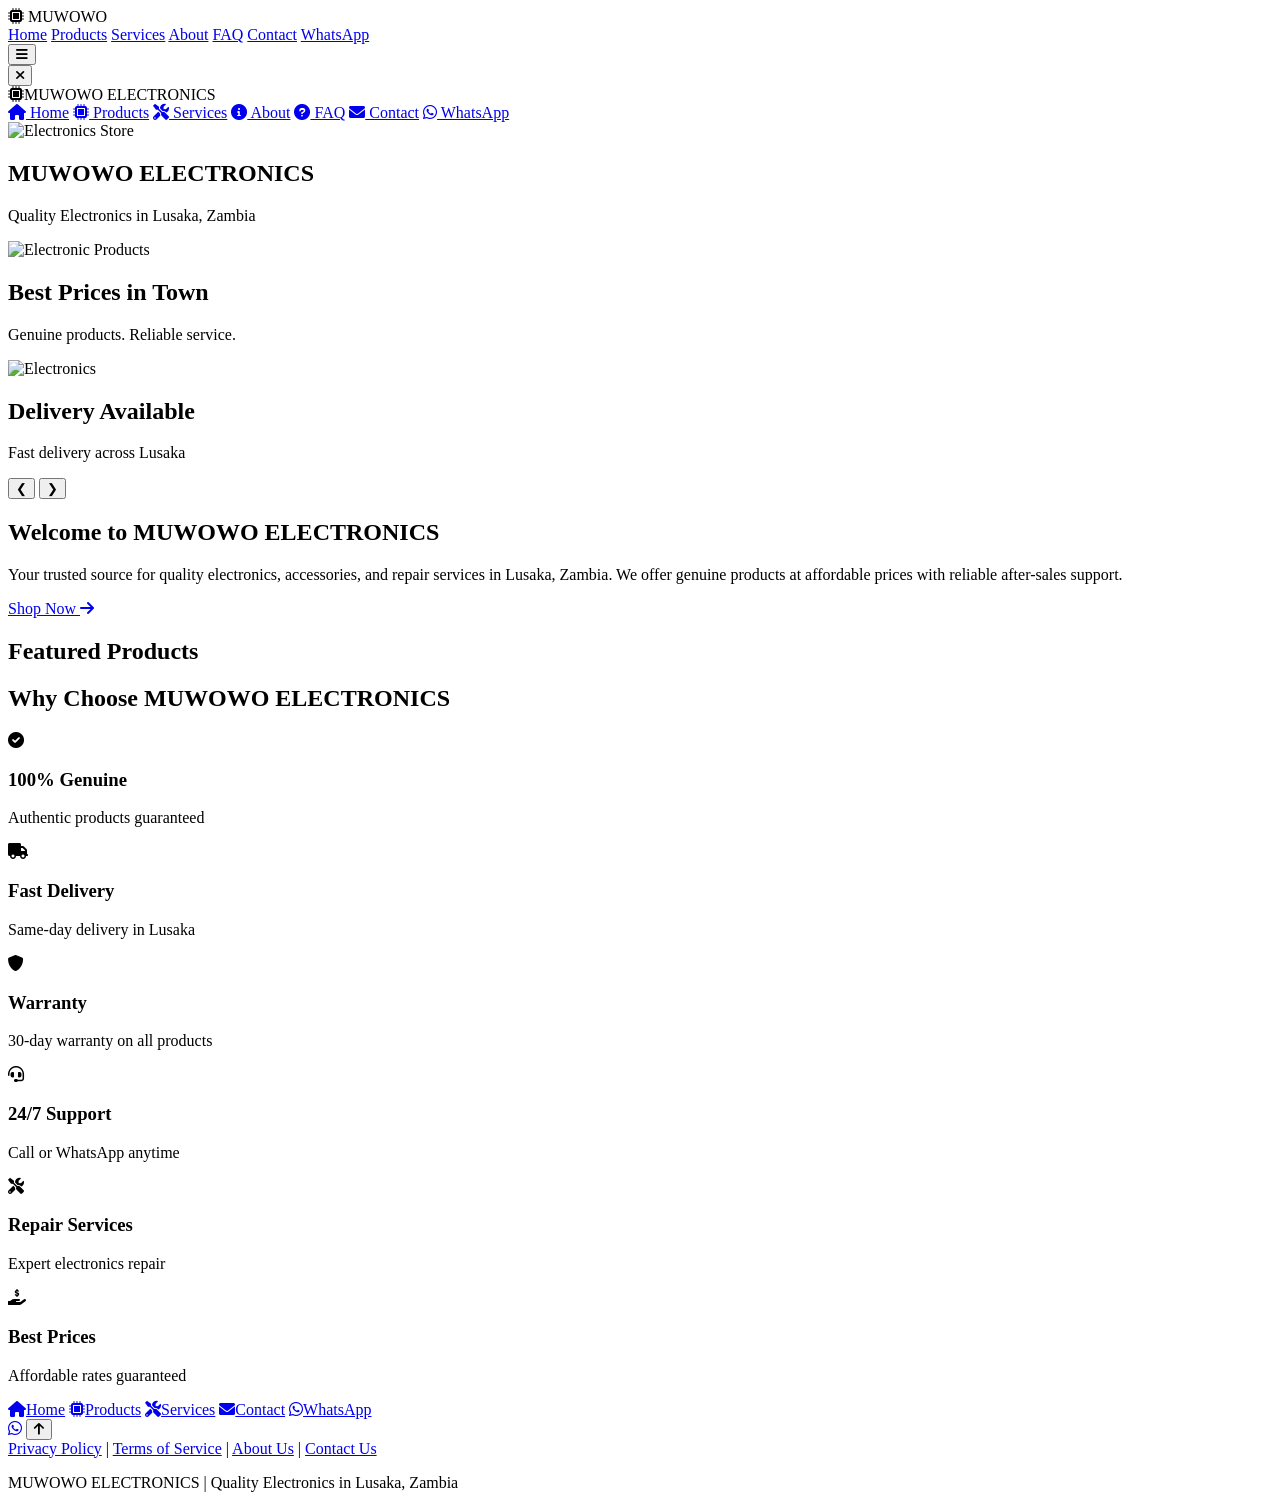
==== index.html @ c8394f82 "Add initial HTML structure for MUWOWO ELECTRONICS" ====
<!DOCTYPE html>
<html lang="en">
<head>
    <meta charset="UTF-8">
    <meta name="viewport" content="width=device-width, initial-scale=1.0, viewport-fit=cover">
    <title>MUWOWO ELECTRONICS | Quality Electronics in Lusaka, Zambia</title>
    <link rel="stylesheet" href="style.css">
    <link rel="stylesheet" href="https://cdnjs.cloudflare.com/ajax/libs/font-awesome/6.0.0-beta3/css/all.min.css">
</head>
<body>

    <!-- Header -->
    <header class="site-header">
        <div class="header-container">
            <div class="logo">
                <i class="fas fa-microchip"></i>
                <span>MUWOWO <span style="color: white;">ELECTRONICS</span></span>
            </div>
            <nav class="desktop-nav">
                <a href="index.html">Home</a>
                <a href="products.html">Products</a>
                <a href="services.html">Services</a>
                <a href="about.html">About</a>
                <a href="faq.html">FAQ</a>
                <a href="contact.html">Contact</a>
                <a href="https://wa.me/260761616201" class="nav-wa-btn" target="_blank">WhatsApp</a>
            </nav>
            <button class="hamburger" id="hamburgerBtn">
                <i class="fas fa-bars"></i>
            </button>
        </div>
        <div class="mobile-menu" id="mobileMenu">
            <button class="close-menu" id="closeMenuBtn"><i class="fas fa-times"></i></button>
            <div class="mobile-logo"><i class="fas fa-microchip"></i><span>MUWOWO ELECTRONICS</span></div>
            <nav class="mobile-nav">
                <a href="index.html"><i class="fas fa-home"></i> Home</a>
                <a href="products.html"><i class="fas fa-microchip"></i> Products</a>
                <a href="services.html"><i class="fas fa-tools"></i> Services</a>
                <a href="about.html"><i class="fas fa-info-circle"></i> About</a>
                <a href="faq.html"><i class="fas fa-question-circle"></i> FAQ</a>
                <a href="contact.html"><i class="fas fa-envelope"></i> Contact</a>
                <a href="https://wa.me/260761616201" target="_blank"><i class="fab fa-whatsapp"></i> WhatsApp</a>
            </nav>
        </div>
        <div class="menu-overlay" id="menuOverlay"></div>
    </header>

    <main>
        <!-- Hero Slideshow -->
        <section class="hero">
            <div class="slideshow-container" id="slideshow">
                <div class="slide active">
                    <img src="https://images.unsplash.com/photo-1550009158-9ebf69173e03?w=1200" alt="Electronics Store">
                    <div class="slide-caption">
                        <h1>MUWOWO ELECTRONICS</h1>
                        <p>Quality Electronics in Lusaka, Zambia</p>
                    </div>
                </div>
                <div class="slide">
                    <img src="https://images.unsplash.com/photo-1558981806-ec527fa84c39?w=1200" alt="Electronic Products">
                    <div class="slide-caption">
                        <h1>Best Prices in Town</h1>
                        <p>Genuine products. Reliable service.</p>
                    </div>
                </div>
                <div class="slide">
                    <img src="https://images.unsplash.com/photo-1581091226033-d5c48150dbaa?w=1200" alt="Electronics">
                    <div class="slide-caption">
                        <h1>Delivery Available</h1>
                        <p>Fast delivery across Lusaka</p>
                    </div>
                </div>
                <button class="slide-prev" onclick="changeSlide(-1)">❮</button>
                <button class="slide-next" onclick="changeSlide(1)">❯</button>
            </div>
        </section>

        <!-- Welcome Section -->
        <section class="welcome">
            <h2>Welcome to MUWOWO ELECTRONICS</h2>
            <p>Your trusted source for quality electronics, accessories, and repair services in Lusaka, Zambia. We offer genuine products at affordable prices with reliable after-sales support.</p>
            <a href="products.html" class="cta-btn">Shop Now <i class="fas fa-arrow-right"></i></a>
        </section>

        <!-- Featured Products -->
        <section class="featured">
            <h2>Featured Products</h2>
            <div class="products-grid" id="featured-products">
                <!-- Products will be loaded here -->
            </div>
        </section>

        <!-- Why Choose Us -->
        <section class="why-us">
            <h2>Why Choose MUWOWO ELECTRONICS</h2>
            <div class="features-grid">
                <div class="feature"><i class="fas fa-check-circle"></i><h3>100% Genuine</h3><p>Authentic products guaranteed</p></div>
                <div class="feature"><i class="fas fa-truck"></i><h3>Fast Delivery</h3><p>Same-day delivery in Lusaka</p></div>
                <div class="feature"><i class="fas fa-shield-alt"></i><h3>Warranty</h3><p>30-day warranty on all products</p></div>
                <div class="feature"><i class="fas fa-headset"></i><h3>24/7 Support</h3><p>Call or WhatsApp anytime</p></div>
                <div class="feature"><i class="fas fa-tools"></i><h3>Repair Services</h3><p>Expert electronics repair</p></div>
                <div class="feature"><i class="fas fa-hand-holding-usd"></i><h3>Best Prices</h3><p>Affordable rates guaranteed</p></div>
            </div>
        </section>
    </main>

    <!-- Bottom Navigation -->
    <div class="bottom-nav">
        <a href="index.html" class="nav-item active"><i class="fas fa-home"></i><span>Home</span></a>
        <a href="products.html" class="nav-item"><i class="fas fa-microchip"></i><span>Products</span></a>
        <a href="services.html" class="nav-item"><i class="fas fa-tools"></i><span>Services</span></a>
        <a href="contact.html" class="nav-item"><i class="fas fa-envelope"></i><span>Contact</span></a>
        <a href="https://wa.me/260761616201" class="nav-item" target="_blank"><i class="fab fa-whatsapp"></i><span>WhatsApp</span></a>
    </div>

    <!-- Floating WhatsApp -->
    <a href="https://wa.me/260761616201" class="floating-wa" target="_blank"><i class="fab fa-whatsapp"></i></a>

    <!-- Scroll Top -->
    <button class="scroll-top" id="scrollTop"><i class="fas fa-arrow-up"></i></button>

    <footer>
        <div class="footer-links">
            <a href="privacy.html">Privacy Policy</a> |
            <a href="terms.html">Terms of Service</a> |
            <a href="about.html">About Us</a> |
            <a href="contact.html">Contact Us</a>
        </div>
        <p>MUWOWO ELECTRONICS | Quality Electronics in Lusaka, Zambia</p>
        
    </footer>

    <script src="script.js"></script>
</body>
</html>
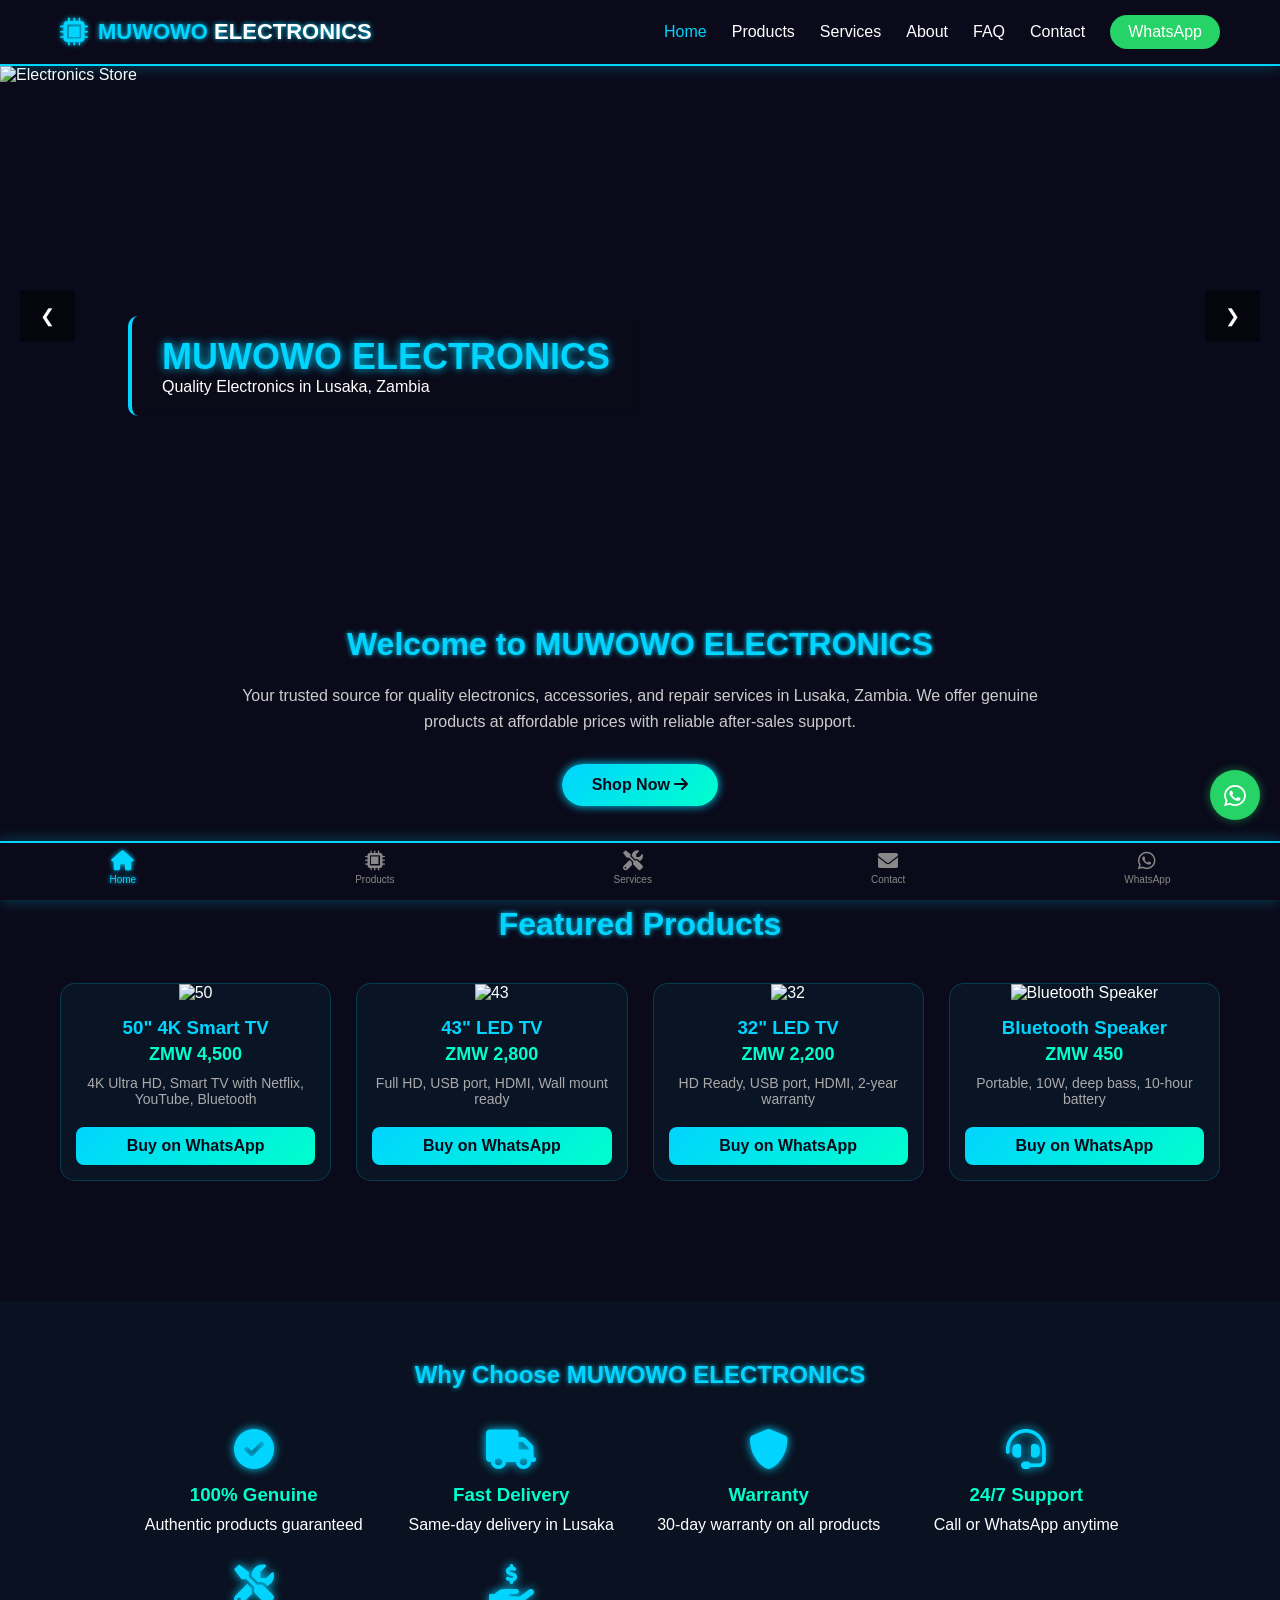
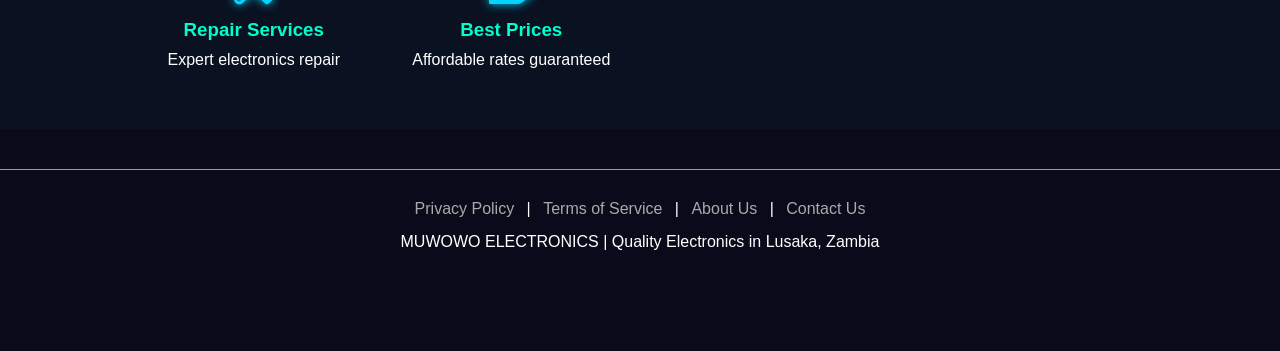
==== commit 80fa4672: "Update index.html" ====
--- a/index.html
+++ b/index.html
@@ -9,12 +9,11 @@
 </head>
 <body>
 
-    <!-- Header -->
     <header class="site-header">
         <div class="header-container">
             <div class="logo">
                 <i class="fas fa-microchip"></i>
-                <span>MUWOWO <span style="color: white;">ELECTRONICS</span></span>
+                <span>MUWOWO <span style="color:white;">ELECTRONICS</span></span>
             </div>
             <nav class="desktop-nav">
                 <a href="index.html">Home</a>
@@ -46,7 +45,6 @@
     </header>
 
     <main>
-        <!-- Hero Slideshow -->
         <section class="hero">
             <div class="slideshow-container" id="slideshow">
                 <div class="slide active">
@@ -75,22 +73,17 @@
             </div>
         </section>
 
-        <!-- Welcome Section -->
         <section class="welcome">
             <h2>Welcome to MUWOWO ELECTRONICS</h2>
             <p>Your trusted source for quality electronics, accessories, and repair services in Lusaka, Zambia. We offer genuine products at affordable prices with reliable after-sales support.</p>
             <a href="products.html" class="cta-btn">Shop Now <i class="fas fa-arrow-right"></i></a>
         </section>
 
-        <!-- Featured Products -->
         <section class="featured">
             <h2>Featured Products</h2>
-            <div class="products-grid" id="featured-products">
-                <!-- Products will be loaded here -->
-            </div>
+            <div class="products-grid" id="featured-products"></div>
         </section>
 
-        <!-- Why Choose Us -->
         <section class="why-us">
             <h2>Why Choose MUWOWO ELECTRONICS</h2>
             <div class="features-grid">
@@ -104,7 +97,6 @@
         </section>
     </main>
 
-    <!-- Bottom Navigation -->
     <div class="bottom-nav">
         <a href="index.html" class="nav-item active"><i class="fas fa-home"></i><span>Home</span></a>
         <a href="products.html" class="nav-item"><i class="fas fa-microchip"></i><span>Products</span></a>
@@ -113,10 +105,7 @@
         <a href="https://wa.me/260761616201" class="nav-item" target="_blank"><i class="fab fa-whatsapp"></i><span>WhatsApp</span></a>
     </div>
 
-    <!-- Floating WhatsApp -->
     <a href="https://wa.me/260761616201" class="floating-wa" target="_blank"><i class="fab fa-whatsapp"></i></a>
-
-    <!-- Scroll Top -->
     <button class="scroll-top" id="scrollTop"><i class="fas fa-arrow-up"></i></button>
 
     <footer>
--- a/style.css
+++ b/style.css
@@ -0,0 +1,826 @@
+* {
+    margin: 0;
+    padding: 0;
+    box-sizing: border-box;
+}
+
+body {
+    font-family: 'Segoe UI', Tahoma, Geneva, Verdana, sans-serif;
+    background: #0a0a1a;
+    color: #ffffff;
+    padding-bottom: 70px;
+}
+
+/* ===== HEADER ===== */
+.site-header {
+    background: #0a0a1a;
+    border-bottom: 2px solid #00d4ff;
+    position: sticky;
+    top: 0;
+    z-index: 1001;
+    box-shadow: 0 0 15px rgba(0,212,255,0.3);
+}
+
+.header-container {
+    max-width: 1200px;
+    margin: 0 auto;
+    padding: 15px 20px;
+    display: flex;
+    justify-content: space-between;
+    align-items: center;
+}
+
+.logo {
+    display: flex;
+    align-items: center;
+    gap: 10px;
+    font-size: 22px;
+    font-weight: bold;
+    color: #00d4ff;
+    text-shadow: 0 0 5px #00d4ff;
+}
+
+.logo i {
+    font-size: 28px;
+    color: #00d4ff;
+}
+
+.desktop-nav {
+    display: flex;
+    align-items: center;
+    gap: 25px;
+}
+
+.desktop-nav a {
+    color: white;
+    text-decoration: none;
+    font-weight: 500;
+    transition: 0.3s;
+}
+
+.desktop-nav a:hover {
+    color: #00d4ff;
+    text-shadow: 0 0 5px #00d4ff;
+}
+
+.nav-wa-btn {
+    background: #25D366;
+    padding: 8px 18px;
+    border-radius: 30px;
+    color: white !important;
+}
+
+.nav-wa-btn:hover {
+    background: #128C7E;
+    color: white !important;
+    text-shadow: none;
+}
+
+.hamburger {
+    display: none;
+    background: none;
+    border: none;
+    color: #00d4ff;
+    font-size: 28px;
+    cursor: pointer;
+}
+
+.mobile-menu {
+    position: fixed;
+    top: 0;
+    left: -280px;
+    width: 280px;
+    height: 100%;
+    background: #0a0a1a;
+    border-right: 2px solid #00d4ff;
+    z-index: 1002;
+    transition: left 0.3s;
+    padding: 20px;
+}
+
+.mobile-menu.open {
+    left: 0;
+}
+
+.close-menu {
+    background: none;
+    border: none;
+    color: #00d4ff;
+    font-size: 24px;
+    float: right;
+    cursor: pointer;
+}
+
+.mobile-logo {
+    text-align: center;
+    padding: 40px 0;
+}
+
+.mobile-logo i {
+    font-size: 48px;
+    color: #00d4ff;
+}
+
+.mobile-logo span {
+    display: block;
+    color: #00d4ff;
+    margin-top: 10px;
+}
+
+.mobile-nav {
+    display: flex;
+    flex-direction: column;
+    gap: 15px;
+    margin-top: 30px;
+}
+
+.mobile-nav a {
+    color: white;
+    text-decoration: none;
+    padding: 10px;
+    display: flex;
+    align-items: center;
+    gap: 15px;
+    border-radius: 10px;
+    transition: 0.3s;
+}
+
+.mobile-nav a i {
+    color: #00d4ff;
+    width: 25px;
+}
+
+.mobile-nav a:hover {
+    background: rgba(0,212,255,0.1);
+}
+
+.menu-overlay {
+    position: fixed;
+    top: 0;
+    left: 0;
+    width: 100%;
+    height: 100%;
+    background: rgba(0,0,0,0.7);
+    z-index: 1001;
+    display: none;
+}
+
+.menu-overlay.active {
+    display: block;
+}
+
+/* ===== BOTTOM NAVIGATION BAR ===== */
+.bottom-nav {
+    position: fixed;
+    bottom: 0;
+    left: 0;
+    right: 0;
+    background: #0a0a1a;
+    display: flex;
+    justify-content: space-around;
+    padding: 8px 0 15px;
+    border-top: 2px solid #00d4ff;
+    z-index: 1000;
+    box-shadow: 0 0 15px rgba(0,212,255,0.3);
+}
+
+.nav-item {
+    display: flex;
+    flex-direction: column;
+    align-items: center;
+    text-decoration: none;
+    color: #888;
+    transition: 0.3s;
+}
+
+.nav-item i {
+    font-size: 20px;
+    margin-bottom: 3px;
+}
+
+.nav-item span {
+    font-size: 10px;
+}
+
+.nav-item.active, .nav-item:hover {
+    color: #00d4ff;
+    text-shadow: 0 0 5px #00d4ff;
+}
+
+/* ===== FLOATING WHATSAPP ===== */
+.floating-wa {
+    position: fixed;
+    bottom: 80px;
+    right: 20px;
+    background: #25D366;
+    width: 50px;
+    height: 50px;
+    border-radius: 50%;
+    display: flex;
+    align-items: center;
+    justify-content: center;
+    color: white;
+    font-size: 25px;
+    text-decoration: none;
+    z-index: 1000;
+    transition: 0.3s;
+    box-shadow: 0 0 10px rgba(37,211,102,0.5);
+}
+
+.floating-wa:hover {
+    transform: scale(1.1);
+    background: #128C7E;
+}
+
+/* ===== SCROLL TO TOP ===== */
+.scroll-top {
+    position: fixed;
+    bottom: 80px;
+    left: 20px;
+    background: #00d4ff;
+    width: 45px;
+    height: 45px;
+    border-radius: 50%;
+    display: none;
+    align-items: center;
+    justify-content: center;
+    color: #0a0a1a;
+    border: none;
+    cursor: pointer;
+    z-index: 1000;
+    transition: 0.3s;
+    box-shadow: 0 0 10px #00d4ff;
+}
+
+.scroll-top.show {
+    display: flex;
+}
+
+.scroll-top:hover {
+    background: #00ffcc;
+    transform: scale(1.1);
+}
+
+/* ===== FOOTER ===== */
+footer {
+    text-align: center;
+    padding: 30px;
+    background: #0a0a1a;
+    border-top: 1px solid #00d4ff;
+    margin-top: 40px;
+}
+
+.footer-links {
+    margin-bottom: 15px;
+}
+
+.footer-links a {
+    color: #aaa;
+    text-decoration: none;
+    margin: 0 8px;
+    transition: 0.3s;
+}
+
+.footer-links a:hover {
+    color: #00d4ff;
+    text-shadow: 0 0 5px #00d4ff;
+}
+
+/* ===== PAGE CONTAINER ===== */
+.page-container {
+    max-width: 1200px;
+    margin: 40px auto;
+    padding: 20px;
+    background: rgba(0,212,255,0.05);
+    border-radius: 15px;
+    border: 1px solid rgba(0,212,255,0.2);
+}
+
+.page-container h1 {
+    color: #00d4ff;
+    text-shadow: 0 0 5px #00d4ff;
+    margin-bottom: 20px;
+}
+
+.page-container h2 {
+    color: #00d4ff;
+    margin: 30px 0 15px;
+}
+
+/* ===== HERO SLIDESHOW ===== */
+.hero {
+    height: 500px;
+    overflow: hidden;
+    position: relative;
+}
+
+.slideshow-container {
+    position: relative;
+    width: 100%;
+    height: 100%;
+}
+
+.slide {
+    position: absolute;
+    width: 100%;
+    height: 100%;
+    opacity: 0;
+    transition: opacity 1s ease-in-out;
+}
+
+.slide.active {
+    opacity: 1;
+}
+
+.slide img {
+    width: 100%;
+    height: 100%;
+    object-fit: cover;
+}
+
+.slide-caption {
+    position: absolute;
+    bottom: 30%;
+    left: 10%;
+    background: rgba(10,10,26,0.8);
+    padding: 20px 30px;
+    border-radius: 10px;
+    border-left: 4px solid #00d4ff;
+    backdrop-filter: blur(5px);
+}
+
+.slide-caption h1 {
+    color: #00d4ff;
+    font-size: 36px;
+    text-shadow: 0 0 10px #00d4ff;
+}
+
+.slide-prev, .slide-next {
+    position: absolute;
+    top: 50%;
+    transform: translateY(-50%);
+    background: rgba(0,0,0,0.5);
+    color: white;
+    border: none;
+    padding: 15px 20px;
+    cursor: pointer;
+    font-size: 18px;
+    transition: 0.3s;
+}
+
+.slide-prev:hover, .slide-next:hover {
+    background: #00d4ff;
+    color: #0a0a1a;
+}
+
+.slide-prev { left: 20px; }
+.slide-next { right: 20px; }
+
+/* ===== WELCOME ===== */
+.welcome {
+    text-align: center;
+    padding: 60px 20px;
+}
+
+.welcome h2 {
+    color: #00d4ff;
+    font-size: 32px;
+    text-shadow: 0 0 5px #00d4ff;
+    margin-bottom: 20px;
+}
+
+.welcome p {
+    max-width: 800px;
+    margin: 0 auto 30px;
+    line-height: 1.6;
+    color: #ccc;
+}
+
+.cta-btn {
+    display: inline-block;
+    background: linear-gradient(135deg, #00d4ff, #00ffcc);
+    color: #0a0a1a;
+    padding: 12px 30px;
+    text-decoration: none;
+    font-weight: bold;
+    border-radius: 50px;
+    transition: 0.3s;
+    box-shadow: 0 0 10px #00d4ff;
+}
+
+.cta-btn:hover {
+    transform: translateY(-3px);
+    box-shadow: 0 10px 20px rgba(0,212,255,0.3);
+}
+
+/* ===== PRODUCTS ===== */
+.featured, .products-header {
+    padding: 40px 20px;
+    text-align: center;
+}
+
+.featured h2, .page-header h1 {
+    color: #00d4ff;
+    font-size: 32px;
+    text-shadow: 0 0 5px #00d4ff;
+}
+
+.products-grid {
+    display: grid;
+    grid-template-columns: repeat(auto-fill, minmax(260px, 1fr));
+    gap: 25px;
+    max-width: 1200px;
+    margin: 40px auto;
+    padding: 0 20px;
+}
+
+.product-card {
+    background: rgba(0,212,255,0.05);
+    border: 1px solid rgba(0,212,255,0.2);
+    border-radius: 15px;
+    overflow: hidden;
+    transition: 0.3s;
+}
+
+.product-card:hover {
+    transform: translateY(-5px);
+    box-shadow: 0 10px 25px rgba(0,212,255,0.2);
+    border-color: #00d4ff;
+}
+
+.product-card img {
+    width: 100%;
+    height: 200px;
+    object-fit: cover;
+}
+
+.product-card h3 {
+    padding: 15px 15px 5px;
+    color: #00d4ff;
+}
+
+.product-card .price {
+    padding: 0 15px;
+    font-size: 18px;
+    font-weight: bold;
+    color: #00ffcc;
+}
+
+.product-card .description {
+    padding: 10px 15px;
+    color: #aaa;
+    font-size: 14px;
+}
+
+.buy-btn {
+    display: block;
+    background: linear-gradient(135deg, #00d4ff, #00ffcc);
+    color: #0a0a1a;
+    text-align: center;
+    padding: 10px;
+    margin: 10px 15px 15px;
+    border-radius: 8px;
+    text-decoration: none;
+    font-weight: bold;
+    transition: 0.3s;
+}
+
+.buy-btn:hover {
+    background: #00d4ff;
+    box-shadow: 0 0 10px #00d4ff;
+}
+
+/* Products Controls */
+.products-controls {
+    display: flex;
+    justify-content: space-between;
+    flex-wrap: wrap;
+    gap: 15px;
+    max-width: 1200px;
+    margin: 20px auto;
+    padding: 0 20px;
+}
+
+.search-box {
+    flex: 1;
+    max-width: 300px;
+    position: relative;
+}
+
+.search-box i {
+    position: absolute;
+    left: 15px;
+    top: 50%;
+    transform: translateY(-50%);
+    color: #00d4ff;
+}
+
+.search-box input {
+    width: 100%;
+    padding: 12px 15px 12px 45px;
+    border: 1px solid rgba(0,212,255,0.3);
+    border-radius: 30px;
+    background: rgba(0,212,255,0.05);
+    color: white;
+    transition: 0.3s;
+}
+
+.search-box input:focus {
+    outline: none;
+    border-color: #00d4ff;
+    box-shadow: 0 0 10px rgba(0,212,255,0.3);
+}
+
+.filter-buttons {
+    display: flex;
+    gap: 10px;
+    flex-wrap: wrap;
+}
+
+.filter-btn {
+    padding: 8px 20px;
+    border: 1px solid #00d4ff;
+    background: transparent;
+    color: #00d4ff;
+    border-radius: 30px;
+    cursor: pointer;
+    transition: 0.3s;
+}
+
+.filter-btn.active, .filter-btn:hover {
+    background: #00d4ff;
+    color: #0a0a1a;
+    box-shadow: 0 0 10px #00d4ff;
+}
+
+/* ===== WHY CHOOSE US ===== */
+.why-us {
+    padding: 60px 20px;
+    text-align: center;
+    background: rgba(0,212,255,0.03);
+    margin: 40px 0;
+}
+
+.why-us h2 {
+    color: #00d4ff;
+    text-shadow: 0 0 5px #00d4ff;
+    margin-bottom: 40px;
+}
+
+.features-grid {
+    display: grid;
+    grid-template-columns: repeat(auto-fit, minmax(200px, 1fr));
+    gap: 30px;
+    max-width: 1000px;
+    margin: 0 auto;
+}
+
+.feature i {
+    font-size: 40px;
+    color: #00d4ff;
+    margin-bottom: 15px;
+    text-shadow: 0 0 10px #00d4ff;
+}
+
+.feature h3 {
+    margin-bottom: 10px;
+    color: #00ffcc;
+}
+
+/* ===== SERVICES PAGE ===== */
+.services-grid {
+    display: grid;
+    grid-template-columns: repeat(auto-fit, minmax(280px, 1fr));
+    gap: 25px;
+    max-width: 1000px;
+    margin: 40px auto;
+    padding: 0 20px;
+}
+
+.service-card {
+    background: rgba(0,212,255,0.05);
+    border: 1px solid rgba(0,212,255,0.2);
+    padding: 30px;
+    text-align: center;
+    border-radius: 15px;
+    transition: 0.3s;
+}
+
+.service-card:hover {
+    border-color: #00d4ff;
+    box-shadow: 0 0 20px rgba(0,212,255,0.2);
+    transform: translateY(-5px);
+}
+
+.service-card i {
+    font-size: 48px;
+    color: #00d4ff;
+    margin-bottom: 15px;
+    text-shadow: 0 0 10px #00d4ff;
+}
+
+.service-card h3 {
+    color: #00ffcc;
+    margin-bottom: 10px;
+}
+
+/* ===== CONTACT PAGE ===== */
+.contact-container {
+    max-width: 1000px;
+    margin: 40px auto;
+    padding: 0 20px;
+}
+
+.contact-info-grid {
+    display: grid;
+    grid-template-columns: repeat(auto-fit, minmax(200px, 1fr));
+    gap: 20px;
+    margin-bottom: 40px;
+}
+
+.contact-card {
+    background: rgba(0,212,255,0.05);
+    border: 1px solid rgba(0,212,255,0.2);
+    padding: 25px;
+    text-align: center;
+    border-radius: 15px;
+    transition: 0.3s;
+}
+
+.contact-card:hover {
+    border-color: #00d4ff;
+    box-shadow: 0 0 15px rgba(0,212,255,0.2);
+}
+
+.contact-card i {
+    font-size: 35px;
+    color: #00d4ff;
+    margin-bottom: 15px;
+}
+
+.contact-card a {
+    color: #aaa;
+    text-decoration: none;
+}
+
+.contact-card a:hover {
+    color: #00d4ff;
+}
+
+.contact-form {
+    background: rgba(0,212,255,0.05);
+    border: 1px solid rgba(0,212,255,0.2);
+    padding: 30px;
+    border-radius: 15px;
+}
+
+.contact-form h2 {
+    color: #00d4ff;
+    margin-bottom: 20px;
+}
+
+.contact-form input, .contact-form textarea {
+    width: 100%;
+    padding: 12px;
+    margin-bottom: 15px;
+    border: 1px solid rgba(0,212,255,0.3);
+    border-radius: 8px;
+    background: rgba(0,0,0,0.3);
+    color: white;
+    transition: 0.3s;
+}
+
+.contact-form input:focus, .contact-form textarea:focus {
+    outline: none;
+    border-color: #00d4ff;
+    box-shadow: 0 0 10px rgba(0,212,255,0.3);
+}
+
+.contact-form button {
+    background: linear-gradient(135deg, #00d4ff, #00ffcc);
+    color: #0a0a1a;
+    padding: 12px 30px;
+    border: none;
+    border-radius: 30px;
+    cursor: pointer;
+    font-weight: bold;
+    transition: 0.3s;
+}
+
+.contact-form button:hover {
+    box-shadow: 0 0 15px #00d4ff;
+    transform: translateY(-2px);
+}
+
+.form-success {
+    display: none;
+    margin-top: 15px;
+    padding: 10px;
+    background: rgba(0,255,204,0.1);
+    color: #00ffcc;
+    border-radius: 5px;
+    border: 1px solid #00ffcc;
+}
+
+/* ===== FAQ PAGE ===== */
+.faq-container {
+    max-width: 800px;
+    margin: 40px auto;
+    padding: 0 20px;
+}
+
+.faq-item {
+    background: rgba(0,212,255,0.05);
+    border: 1px solid rgba(0,212,255,0.2);
+    padding: 20px;
+    margin-bottom: 15px;
+    border-radius: 10px;
+    transition: 0.3s;
+}
+
+.faq-item:hover {
+    border-color: #00d4ff;
+}
+
+.faq-item h3 {
+    color: #00d4ff;
+    margin-bottom: 10px;
+}
+
+/* ===== ABOUT PAGE ===== */
+.about-container {
+    max-width: 800px;
+    margin: 40px auto;
+    padding: 0 20px;
+    line-height: 1.6;
+}
+
+.about-text ul {
+    margin: 20px 0 0 20px;
+    color: #aaa;
+}
+
+/* ===== LEGAL PAGES ===== */
+.legal-container {
+    max-width: 800px;
+    margin: 40px auto;
+    padding: 0 20px;
+    line-height: 1.6;
+}
+
+.legal-container h2 {
+    color: #00d4ff;
+    margin: 30px 0 15px;
+}
+
+.page-header {
+    text-align: center;
+    padding: 40px 20px 20px;
+}
+
+.page-header h1 {
+    color: #00d4ff;
+    font-size: 42px;
+    text-shadow: 0 0 5px #00d4ff;
+}
+
+.page-header p {
+    color: #aaa;
+}
+
+.jesus {
+    text-align: center;
+    margin-top: 40px;
+    color: #00ffcc;
+}
+
+/* ===== RESPONSIVE ===== */
+@media (max-width: 768px) {
+    .desktop-nav {
+        display: none;
+    }
+    .hamburger {
+        display: block;
+    }
+    .slide-caption h1 {
+        font-size: 24px;
+    }
+    .welcome h2 {
+        font-size: 28px;
+    }
+    .features-grid {
+        grid-template-columns: repeat(2, 1fr);
+    }
+}
+
+@media (max-width: 480px) {
+    .features-grid {
+        grid-template-columns: 1fr;
+    }
+    .products-controls {
+        flex-direction: column;
+    }
+    .search-box {
+        max-width: 100%;
+    }
+}
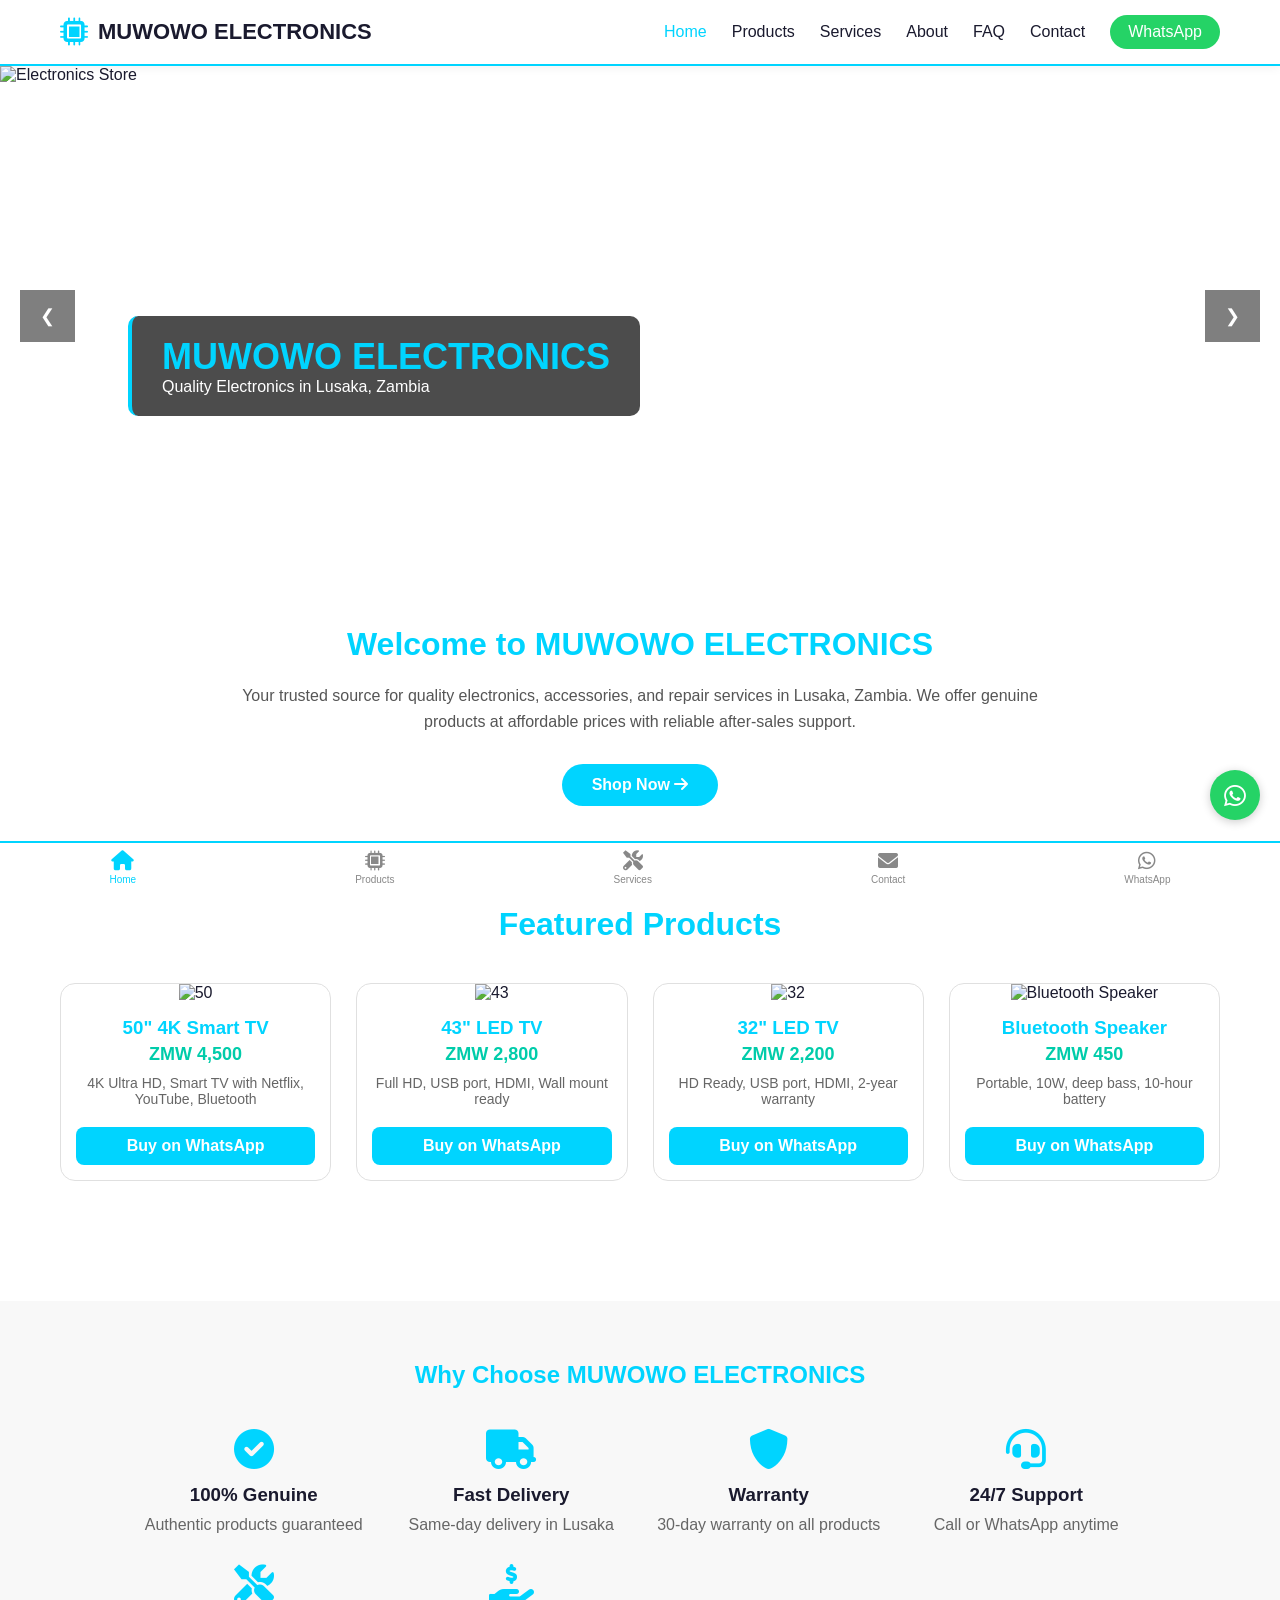
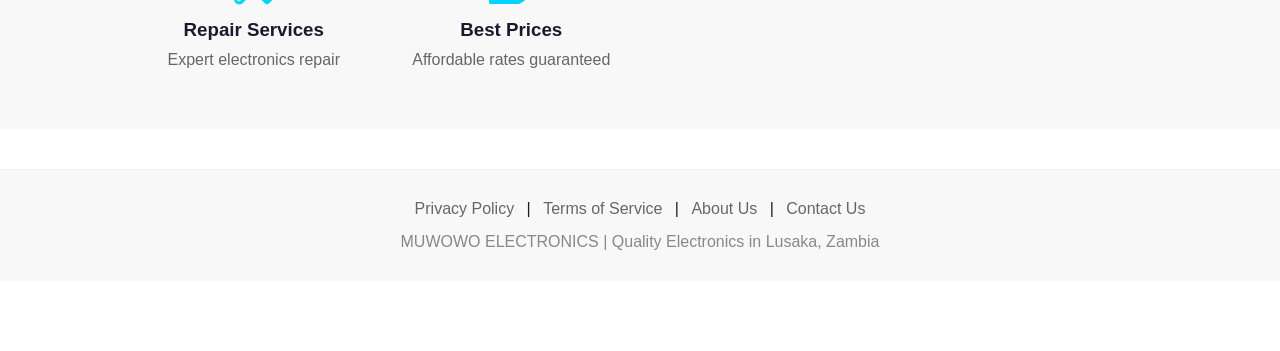
==== commit 4ede2fd4: "Update index.html" ====
--- a/index.html
+++ b/index.html
@@ -12,9 +12,9 @@
     <header class="site-header">
         <div class="header-container">
             <div class="logo">
-                <i class="fas fa-microchip"></i>
-                <span>MUWOWO <span style="color:white;">ELECTRONICS</span></span>
-            </div>
+    <i class="fas fa-microchip"></i>
+    <span>MUWOWO ELECTRONICS</span>
+</div>
             <nav class="desktop-nav">
                 <a href="index.html">Home</a>
                 <a href="products.html">Products</a>
--- a/style.css
+++ b/style.css
@@ -6,19 +6,19 @@
 
 body {
     font-family: 'Segoe UI', Tahoma, Geneva, Verdana, sans-serif;
-    background: #0a0a1a;
-    color: #ffffff;
+    background: #ffffff;
+    color: #1a1a2e;
     padding-bottom: 70px;
 }
 
 /* ===== HEADER ===== */
 .site-header {
-    background: #0a0a1a;
+    background: #ffffff;
     border-bottom: 2px solid #00d4ff;
     position: sticky;
     top: 0;
     z-index: 1001;
-    box-shadow: 0 0 15px rgba(0,212,255,0.3);
+    box-shadow: 0 2px 10px rgba(0,0,0,0.05);
 }
 
 .header-container {
@@ -37,7 +37,6 @@
     font-size: 22px;
     font-weight: bold;
     color: #00d4ff;
-    text-shadow: 0 0 5px #00d4ff;
 }
 
 .logo i {
@@ -45,6 +44,10 @@
     color: #00d4ff;
 }
 
+.logo span {
+    color: #1a1a2e;
+}
+
 .desktop-nav {
     display: flex;
     align-items: center;
@@ -52,7 +55,7 @@
 }
 
 .desktop-nav a {
-    color: white;
+    color: #1a1a2e;
     text-decoration: none;
     font-weight: 500;
     transition: 0.3s;
@@ -60,7 +63,6 @@
 
 .desktop-nav a:hover {
     color: #00d4ff;
-    text-shadow: 0 0 5px #00d4ff;
 }
 
 .nav-wa-btn {
@@ -73,7 +75,6 @@
 .nav-wa-btn:hover {
     background: #128C7E;
     color: white !important;
-    text-shadow: none;
 }
 
 .hamburger {
@@ -91,7 +92,7 @@
     left: -280px;
     width: 280px;
     height: 100%;
-    background: #0a0a1a;
+    background: #ffffff;
     border-right: 2px solid #00d4ff;
     z-index: 1002;
     transition: left 0.3s;
@@ -123,8 +124,9 @@
 
 .mobile-logo span {
     display: block;
-    color: #00d4ff;
+    color: #1a1a2e;
     margin-top: 10px;
+    font-weight: bold;
 }
 
 .mobile-nav {
@@ -135,7 +137,7 @@
 }
 
 .mobile-nav a {
-    color: white;
+    color: #1a1a2e;
     text-decoration: none;
     padding: 10px;
     display: flex;
@@ -151,7 +153,7 @@
 }
 
 .mobile-nav a:hover {
-    background: rgba(0,212,255,0.1);
+    background: #f0f0f0;
 }
 
 .menu-overlay {
@@ -160,7 +162,7 @@
     left: 0;
     width: 100%;
     height: 100%;
-    background: rgba(0,0,0,0.7);
+    background: rgba(0,0,0,0.5);
     z-index: 1001;
     display: none;
 }
@@ -175,13 +177,12 @@
     bottom: 0;
     left: 0;
     right: 0;
-    background: #0a0a1a;
+    background: #ffffff;
     display: flex;
     justify-content: space-around;
     padding: 8px 0 15px;
     border-top: 2px solid #00d4ff;
     z-index: 1000;
-    box-shadow: 0 0 15px rgba(0,212,255,0.3);
 }
 
 .nav-item {
@@ -204,7 +205,6 @@
 
 .nav-item.active, .nav-item:hover {
     color: #00d4ff;
-    text-shadow: 0 0 5px #00d4ff;
 }
 
 /* ===== FLOATING WHATSAPP ===== */
@@ -224,12 +224,11 @@
     text-decoration: none;
     z-index: 1000;
     transition: 0.3s;
-    box-shadow: 0 0 10px rgba(37,211,102,0.5);
+    box-shadow: 0 2px 10px rgba(0,0,0,0.2);
 }
 
 .floating-wa:hover {
     transform: scale(1.1);
-    background: #128C7E;
 }
 
 /* ===== SCROLL TO TOP ===== */
@@ -244,12 +243,11 @@
     display: none;
     align-items: center;
     justify-content: center;
-    color: #0a0a1a;
+    color: white;
     border: none;
     cursor: pointer;
     z-index: 1000;
     transition: 0.3s;
-    box-shadow: 0 0 10px #00d4ff;
 }
 
 .scroll-top.show {
@@ -257,16 +255,15 @@
 }
 
 .scroll-top:hover {
-    background: #00ffcc;
-    transform: scale(1.1);
+    background: #0088aa;
 }
 
 /* ===== FOOTER ===== */
 footer {
     text-align: center;
     padding: 30px;
-    background: #0a0a1a;
-    border-top: 1px solid #00d4ff;
+    background: #f8f8f8;
+    border-top: 1px solid #eee;
     margin-top: 40px;
 }
 
@@ -275,7 +272,7 @@
 }
 
 .footer-links a {
-    color: #aaa;
+    color: #666;
     text-decoration: none;
     margin: 0 8px;
     transition: 0.3s;
@@ -283,28 +280,10 @@
 
 .footer-links a:hover {
     color: #00d4ff;
-    text-shadow: 0 0 5px #00d4ff;
-}
-
-/* ===== PAGE CONTAINER ===== */
-.page-container {
-    max-width: 1200px;
-    margin: 40px auto;
-    padding: 20px;
-    background: rgba(0,212,255,0.05);
-    border-radius: 15px;
-    border: 1px solid rgba(0,212,255,0.2);
-}
-
-.page-container h1 {
-    color: #00d4ff;
-    text-shadow: 0 0 5px #00d4ff;
-    margin-bottom: 20px;
-}
-
-.page-container h2 {
-    color: #00d4ff;
-    margin: 30px 0 15px;
+}
+
+footer p {
+    color: #888;
 }
 
 /* ===== HERO SLIDESHOW ===== */
@@ -342,17 +321,19 @@
     position: absolute;
     bottom: 30%;
     left: 10%;
-    background: rgba(10,10,26,0.8);
+    background: rgba(0,0,0,0.7);
     padding: 20px 30px;
     border-radius: 10px;
     border-left: 4px solid #00d4ff;
-    backdrop-filter: blur(5px);
 }
 
 .slide-caption h1 {
     color: #00d4ff;
     font-size: 36px;
-    text-shadow: 0 0 10px #00d4ff;
+}
+
+.slide-caption p {
+    color: white;
 }
 
 .slide-prev, .slide-next {
@@ -370,22 +351,22 @@
 
 .slide-prev:hover, .slide-next:hover {
     background: #00d4ff;
-    color: #0a0a1a;
+    color: white;
 }
 
 .slide-prev { left: 20px; }
 .slide-next { right: 20px; }
 
-/* ===== WELCOME ===== */
+/* ===== WELCOME SECTION ===== */
 .welcome {
     text-align: center;
     padding: 60px 20px;
+    background: #ffffff;
 }
 
 .welcome h2 {
     color: #00d4ff;
     font-size: 32px;
-    text-shadow: 0 0 5px #00d4ff;
     margin-bottom: 20px;
 }
 
@@ -393,36 +374,36 @@
     max-width: 800px;
     margin: 0 auto 30px;
     line-height: 1.6;
-    color: #ccc;
+    color: #555;
 }
 
 .cta-btn {
     display: inline-block;
-    background: linear-gradient(135deg, #00d4ff, #00ffcc);
-    color: #0a0a1a;
+    background: #00d4ff;
+    color: white;
     padding: 12px 30px;
     text-decoration: none;
     font-weight: bold;
     border-radius: 50px;
     transition: 0.3s;
-    box-shadow: 0 0 10px #00d4ff;
 }
 
 .cta-btn:hover {
+    background: #0088aa;
     transform: translateY(-3px);
-    box-shadow: 0 10px 20px rgba(0,212,255,0.3);
-}
-
-/* ===== PRODUCTS ===== */
-.featured, .products-header {
+}
+
+/* ===== PRODUCTS SECTION ===== */
+.featured {
     padding: 40px 20px;
     text-align: center;
-}
-
-.featured h2, .page-header h1 {
+    background: #ffffff;
+}
+
+.featured h2 {
     color: #00d4ff;
     font-size: 32px;
-    text-shadow: 0 0 5px #00d4ff;
+    margin-bottom: 20px;
 }
 
 .products-grid {
@@ -435,8 +416,8 @@
 }
 
 .product-card {
-    background: rgba(0,212,255,0.05);
-    border: 1px solid rgba(0,212,255,0.2);
+    background: #ffffff;
+    border: 1px solid #e0e0e0;
     border-radius: 15px;
     overflow: hidden;
     transition: 0.3s;
@@ -444,7 +425,7 @@
 
 .product-card:hover {
     transform: translateY(-5px);
-    box-shadow: 0 10px 25px rgba(0,212,255,0.2);
+    box-shadow: 0 10px 25px rgba(0,0,0,0.1);
     border-color: #00d4ff;
 }
 
@@ -463,19 +444,19 @@
     padding: 0 15px;
     font-size: 18px;
     font-weight: bold;
-    color: #00ffcc;
+    color: #00ccaa;
 }
 
 .product-card .description {
     padding: 10px 15px;
-    color: #aaa;
+    color: #666;
     font-size: 14px;
 }
 
 .buy-btn {
     display: block;
-    background: linear-gradient(135deg, #00d4ff, #00ffcc);
-    color: #0a0a1a;
+    background: #00d4ff;
+    color: white;
     text-align: center;
     padding: 10px;
     margin: 10px 15px 15px;
@@ -486,8 +467,7 @@
 }
 
 .buy-btn:hover {
-    background: #00d4ff;
-    box-shadow: 0 0 10px #00d4ff;
+    background: #0088aa;
 }
 
 /* Products Controls */
@@ -518,17 +498,15 @@
 .search-box input {
     width: 100%;
     padding: 12px 15px 12px 45px;
-    border: 1px solid rgba(0,212,255,0.3);
+    border: 1px solid #ddd;
     border-radius: 30px;
-    background: rgba(0,212,255,0.05);
-    color: white;
-    transition: 0.3s;
+    background: white;
+    color: #333;
 }
 
 .search-box input:focus {
     outline: none;
     border-color: #00d4ff;
-    box-shadow: 0 0 10px rgba(0,212,255,0.3);
 }
 
 .filter-buttons {
@@ -549,21 +527,19 @@
 
 .filter-btn.active, .filter-btn:hover {
     background: #00d4ff;
-    color: #0a0a1a;
-    box-shadow: 0 0 10px #00d4ff;
+    color: white;
 }
 
 /* ===== WHY CHOOSE US ===== */
 .why-us {
     padding: 60px 20px;
     text-align: center;
-    background: rgba(0,212,255,0.03);
+    background: #f8f8f8;
     margin: 40px 0;
 }
 
 .why-us h2 {
     color: #00d4ff;
-    text-shadow: 0 0 5px #00d4ff;
     margin-bottom: 40px;
 }
 
@@ -579,12 +555,15 @@
     font-size: 40px;
     color: #00d4ff;
     margin-bottom: 15px;
-    text-shadow: 0 0 10px #00d4ff;
 }
 
 .feature h3 {
     margin-bottom: 10px;
-    color: #00ffcc;
+    color: #1a1a2e;
+}
+
+.feature p {
+    color: #666;
 }
 
 /* ===== SERVICES PAGE ===== */
@@ -598,8 +577,8 @@
 }
 
 .service-card {
-    background: rgba(0,212,255,0.05);
-    border: 1px solid rgba(0,212,255,0.2);
+    background: #ffffff;
+    border: 1px solid #e0e0e0;
     padding: 30px;
     text-align: center;
     border-radius: 15px;
@@ -608,7 +587,7 @@
 
 .service-card:hover {
     border-color: #00d4ff;
-    box-shadow: 0 0 20px rgba(0,212,255,0.2);
+    box-shadow: 0 5px 15px rgba(0,0,0,0.1);
     transform: translateY(-5px);
 }
 
@@ -616,12 +595,15 @@
     font-size: 48px;
     color: #00d4ff;
     margin-bottom: 15px;
-    text-shadow: 0 0 10px #00d4ff;
 }
 
 .service-card h3 {
-    color: #00ffcc;
+    color: #1a1a2e;
     margin-bottom: 10px;
+}
+
+.service-card p {
+    color: #666;
 }
 
 /* ===== CONTACT PAGE ===== */
@@ -639,8 +621,8 @@
 }
 
 .contact-card {
-    background: rgba(0,212,255,0.05);
-    border: 1px solid rgba(0,212,255,0.2);
+    background: #ffffff;
+    border: 1px solid #e0e0e0;
     padding: 25px;
     text-align: center;
     border-radius: 15px;
@@ -649,7 +631,7 @@
 
 .contact-card:hover {
     border-color: #00d4ff;
-    box-shadow: 0 0 15px rgba(0,212,255,0.2);
+    box-shadow: 0 5px 15px rgba(0,0,0,0.1);
 }
 
 .contact-card i {
@@ -658,8 +640,13 @@
     margin-bottom: 15px;
 }
 
-.contact-card a {
-    color: #aaa;
+.contact-card h3 {
+    color: #1a1a2e;
+    margin-bottom: 10px;
+}
+
+.contact-card a, .contact-card p {
+    color: #666;
     text-decoration: none;
 }
 
@@ -668,8 +655,8 @@
 }
 
 .contact-form {
-    background: rgba(0,212,255,0.05);
-    border: 1px solid rgba(0,212,255,0.2);
+    background: #ffffff;
+    border: 1px solid #e0e0e0;
     padding: 30px;
     border-radius: 15px;
 }
@@ -683,22 +670,20 @@
     width: 100%;
     padding: 12px;
     margin-bottom: 15px;
-    border: 1px solid rgba(0,212,255,0.3);
+    border: 1px solid #ddd;
     border-radius: 8px;
-    background: rgba(0,0,0,0.3);
-    color: white;
-    transition: 0.3s;
+    background: white;
+    color: #333;
 }
 
 .contact-form input:focus, .contact-form textarea:focus {
     outline: none;
     border-color: #00d4ff;
-    box-shadow: 0 0 10px rgba(0,212,255,0.3);
 }
 
 .contact-form button {
-    background: linear-gradient(135deg, #00d4ff, #00ffcc);
-    color: #0a0a1a;
+    background: #00d4ff;
+    color: white;
     padding: 12px 30px;
     border: none;
     border-radius: 30px;
@@ -708,18 +693,16 @@
 }
 
 .contact-form button:hover {
-    box-shadow: 0 0 15px #00d4ff;
-    transform: translateY(-2px);
+    background: #0088aa;
 }
 
 .form-success {
     display: none;
     margin-top: 15px;
     padding: 10px;
-    background: rgba(0,255,204,0.1);
-    color: #00ffcc;
+    background: #e8f8f5;
+    color: #00ccaa;
     border-radius: 5px;
-    border: 1px solid #00ffcc;
 }
 
 /* ===== FAQ PAGE ===== */
@@ -730,8 +713,8 @@
 }
 
 .faq-item {
-    background: rgba(0,212,255,0.05);
-    border: 1px solid rgba(0,212,255,0.2);
+    background: #ffffff;
+    border: 1px solid #e0e0e0;
     padding: 20px;
     margin-bottom: 15px;
     border-radius: 10px;
@@ -745,6 +728,10 @@
 .faq-item h3 {
     color: #00d4ff;
     margin-bottom: 10px;
+}
+
+.faq-item p {
+    color: #666;
 }
 
 /* ===== ABOUT PAGE ===== */
@@ -753,11 +740,26 @@
     margin: 40px auto;
     padding: 0 20px;
     line-height: 1.6;
+    background: #ffffff;
+}
+
+.about-text h2 {
+    color: #00d4ff;
+    margin: 30px 0 15px;
+}
+
+.about-text p {
+    color: #555;
+    margin-bottom: 15px;
 }
 
 .about-text ul {
-    margin: 20px 0 0 20px;
-    color: #aaa;
+    margin: 20px 0 20px 20px;
+    color: #555;
+}
+
+.about-text li {
+    margin-bottom: 8px;
 }
 
 /* ===== LEGAL PAGES ===== */
@@ -766,6 +768,7 @@
     margin: 40px auto;
     padding: 0 20px;
     line-height: 1.6;
+    background: #ffffff;
 }
 
 .legal-container h2 {
@@ -773,25 +776,39 @@
     margin: 30px 0 15px;
 }
 
+.legal-container p {
+    color: #555;
+    margin-bottom: 15px;
+}
+
 .page-header {
     text-align: center;
     padding: 40px 20px 20px;
+    background: #ffffff;
 }
 
 .page-header h1 {
     color: #00d4ff;
     font-size: 42px;
-    text-shadow: 0 0 5px #00d4ff;
 }
 
 .page-header p {
-    color: #aaa;
+    color: #666;
 }
 
 .jesus {
     text-align: center;
     margin-top: 40px;
-    color: #00ffcc;
+    color: #00d4ff;
+}
+
+/* ===== PAGE CONTAINER ===== */
+.page-container {
+    max-width: 1200px;
+    margin: 40px auto;
+    padding: 20px;
+    background: #ffffff;
+    border-radius: 15px;
 }
 
 /* ===== RESPONSIVE ===== */
